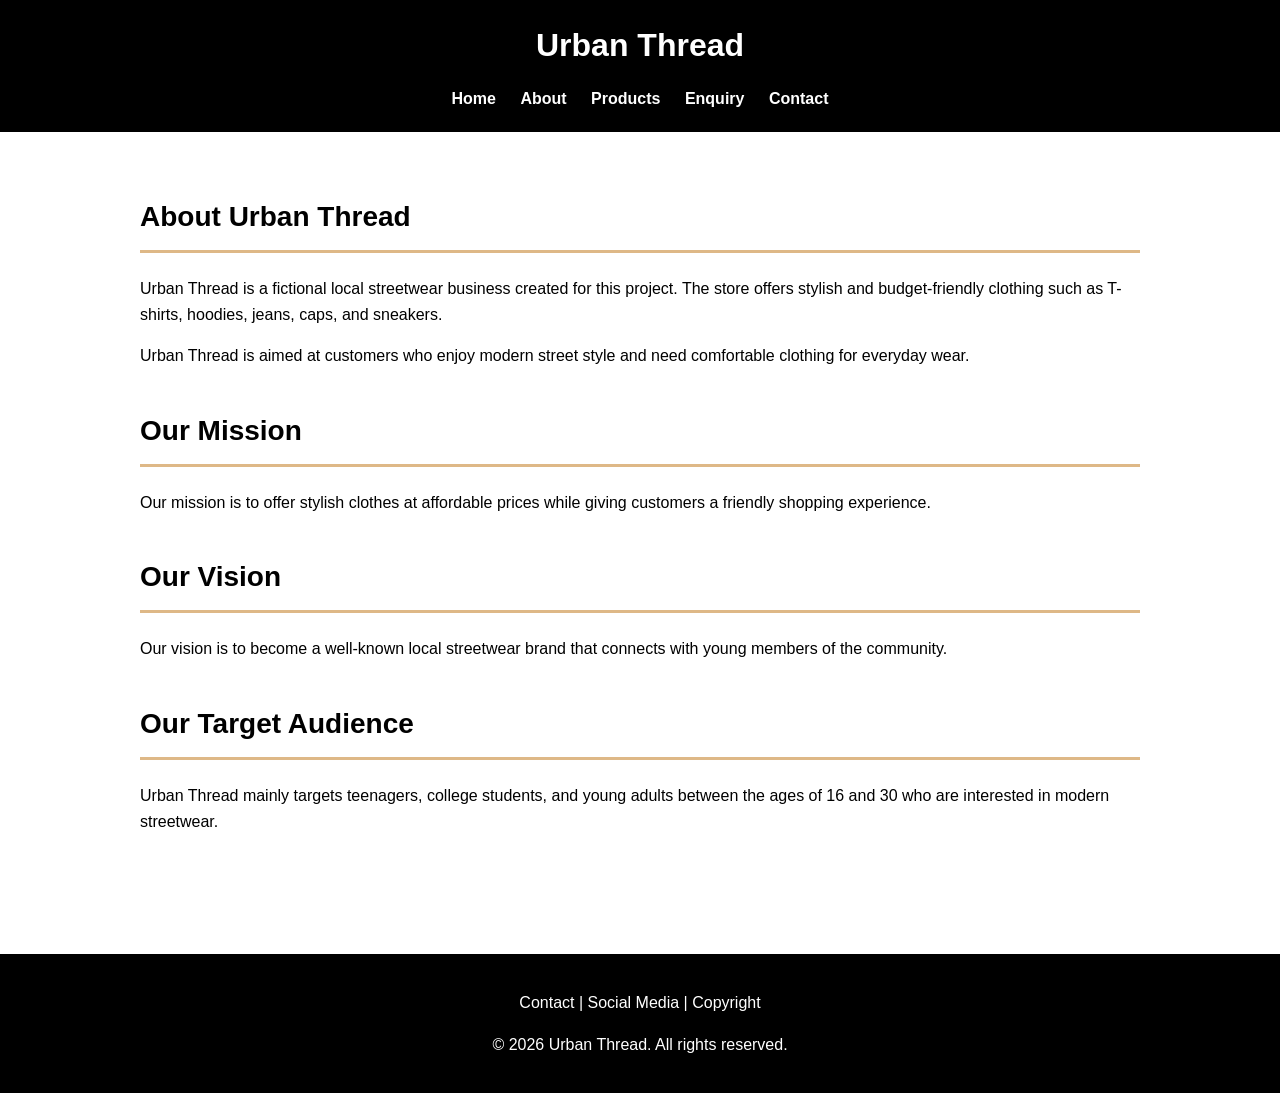
==== about.html @ beb2f61e "Initial Urban Thread website" ====
<!DOCTYPE html>
<html lang="en">
<head>
    <meta charset="UTF-8">
    <meta name="viewport" content="width=device-width, initial-scale=1.0">
    <title>About - Urban Thread</title>
    <link rel="stylesheet" href="css/style.css">
</head>

<body>

    <!-- Header and navigation -->
    <header>
        <h1>Urban Thread</h1>

        <nav>
            <a href="index.html">Home</a>
            <a href="about.html">About</a>
            <a href="products.html">Products</a>
            <a href="enquiry.html">Enquiry</a>
            <a href="contact.html">Contact</a>
        </nav>
    </header>
    <!-- About page content -->
    <main>

        <section>
            <h2>About Urban Thread</h2>

            <p>
                Urban Thread is a fictional local streetwear business created for this project.
                The store offers stylish and budget-friendly clothing such as T-shirts, hoodies,
                jeans, caps, and sneakers.
            </p>

            <p>
                Urban Thread is aimed at customers who enjoy modern street style and need
                comfortable clothing for everyday wear.
            </p>
        </section>

        <section>
            <h2>Our Mission</h2>

            <p>
                Our mission is to offer stylish clothes at affordable prices while giving
                customers a friendly shopping experience.
            </p>
        </section>

        <section>
            <h2>Our Vision</h2>

            <p>
                Our vision is to become a well-known local streetwear brand that connects
                with young members of the community.
            </p>
        </section>

        <section>
            <h2>Our Target Audience</h2>

            <p>
                Urban Thread mainly targets teenagers, college students, and young adults
                between the ages of 16 and 30 who are interested in modern streetwear.
            </p>
        </section>

    </main>

    <!-- Footer -->
    <footer>
        <p>Contact | Social Media | Copyright</p>
        <p>&copy; 2026 Urban Thread. All rights reserved.</p>
    </footer>

</body>
</html>
---- css/style.css ----
/* General website styling */

body {
    font-family: Arial, sans-serif;
    margin: 0;
    background-color: white;
    color: black;
    line-height: 1.6;
}

header {
    background-color: black;
    color: white;
    padding: 20px;
    text-align: center;
}

header h1 {
    margin: 0 0 15px;
    font-size: 32px;
}

nav a {
    color: white;
    text-decoration: none;
    margin: 0 10px;
    font-weight: bold;
}

nav a:hover {
    color: burlywood;
}

main {
    max-width: 1000px;
    margin: 0 auto;
    padding: 40px 20px;
}

section {
    margin-bottom: 40px;
}

h2 {
    font-size: 28px;
    border-bottom: 3px solid burlywood;
    padding-bottom: 10px;
}

h3 {
    font-size: 21px;
}

p {
    font-size: 16px;
}

a {
    color: black;
}

footer {
    background-color: black;
    color: white;
    text-align: center;
    padding: 20px;
    margin-top: 40px;
}
/* Hero section */
.hero {
    text-align: center;
    padding: 80px 20px;
    background-color: #eeeeee;
    margin-bottom: 40px;
}

.hero h2 {
    border-bottom: none;
    font-size: 40px;
    margin-bottom: 15px;
}

.hero p {
    font-size: 18px;
    margin-bottom: 25px;
}

/* Shop button */
.shop-button {
    display: inline-block;
    background-color: black;
    color: white;
    padding: 12px 25px;
    text-decoration: none;
    font-weight: bold;
}

.shop-button:hover {
    background-color: burlywood;
}
/* Featured products */
.featured-products {
    text-align: center;
}

.featured-products h2 {
    margin-bottom: 30px;
}

.product-card {
    background-color: white;
    border: 1px solid #dddddd;
    padding: 25px;
    text-align: center;
    min-height: 220px;
}

.product-card h3 {
    margin-top: 0;
    margin-bottom: 15px;
}

.product-card p {
    margin-bottom: 10px;
}
/* Product card layout */
.featured-products {
    display: grid;
    grid-template-columns: repeat(3, 1fr);
    gap: 20px;
}

.featured-products h2 {
    grid-column: 1 / -1;
}
/* Product images */
.product-card img {
    width: 100%;
    height: 200px;
    object-fit: cover;
    margin-bottom: 15px;
}
/* Products page */
.product-list {
    display: grid;
    grid-template-columns: repeat(3, 1fr);
    gap: 25px;
}

.product-item {
    border: 1px solid #dddddd;
    padding: 25px;
    text-align: center;
    background-color: white;
}

.product-item h2 {
    border-bottom: none;
    font-size: 24px;
}

.product-item h3 {
    margin-top: 10px;
}

.product-item p {
    margin-bottom: 10px;
}
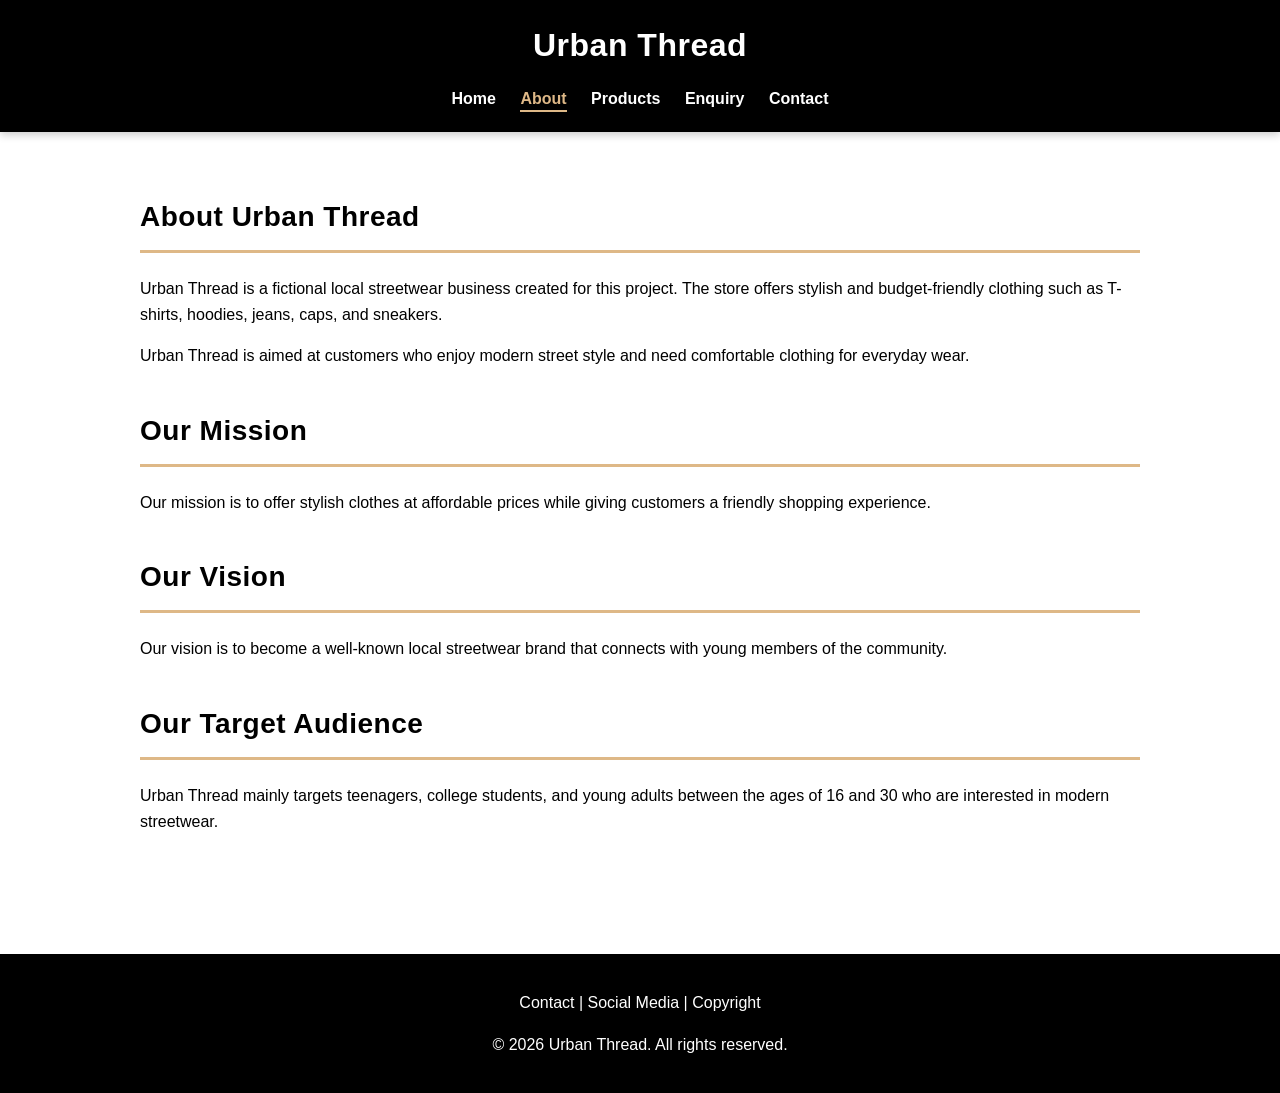
==== commit 6d0d2516: "Final Part 2 submission" ====
--- a/about.html
+++ b/about.html
@@ -11,11 +11,11 @@
 
     <!-- Header and navigation -->
     <header>
-        <h1>Urban Thread</h1>
+        <h1><a href="index.html">Urban Thread</a></h1>
 
         <nav>
             <a href="index.html">Home</a>
-            <a href="about.html">About</a>
+            <a href="about.html" class="active">About</a>
             <a href="products.html">Products</a>
             <a href="enquiry.html">Enquiry</a>
             <a href="contact.html">Contact</a>
--- a/css/style.css
+++ b/css/style.css
@@ -20,6 +20,11 @@
     font-size: 32px;
 }
 
+header h1 a {
+    color: white;
+    text-decoration: none;
+}
+
 nav a {
     color: white;
     text-decoration: none;
@@ -29,6 +34,24 @@
 
 nav a:hover {
     color: burlywood;
+}
+
+/* Active navigation link */
+nav a.active {
+    color: burlywood;
+    border-bottom: 2px solid burlywood;
+    padding-bottom: 3px;
+}
+
+/* Focus styles */
+nav a:focus,
+button:focus,
+.shop-button:focus,
+input:focus,
+select:focus,
+textarea:focus {
+    outline: 2px solid burlywood;
+    outline-offset: 2px;
 }
 
 main {
@@ -42,17 +65,17 @@
 }
 
 h2 {
-    font-size: 28px;
+    font-size: 1.75rem;
     border-bottom: 3px solid burlywood;
     padding-bottom: 10px;
 }
 
 h3 {
-    font-size: 21px;
+    font-size: 1.3rem;
 }
 
 p {
-    font-size: 16px;
+    font-size: 1rem;
 }
 
 a {
@@ -66,7 +89,10 @@
     padding: 20px;
     margin-top: 40px;
 }
+
+
 /* Hero section */
+
 .hero {
     text-align: center;
     padding: 80px 20px;
@@ -85,7 +111,9 @@
     margin-bottom: 25px;
 }
 
+
 /* Shop button */
+
 .shop-button {
     display: inline-block;
     background-color: black;
@@ -98,12 +126,18 @@
 .shop-button:hover {
     background-color: burlywood;
 }
+
+
 /* Featured products */
+
 .featured-products {
-    text-align: center;
+    display: grid;
+    grid-template-columns: repeat(3, 1fr);
+    gap: 20px;
 }
 
 .featured-products h2 {
+    grid-column: 1 / -1;
     margin-bottom: 30px;
 }
 
@@ -123,46 +157,238 @@
 .product-card p {
     margin-bottom: 10px;
 }
-/* Product card layout */
-.featured-products {
-    display: grid;
-    grid-template-columns: repeat(3, 1fr);
-    gap: 20px;
-}
-
-.featured-products h2 {
-    grid-column: 1 / -1;
-}
-/* Product images */
+
+
+/* Home page product images */
+
 .product-card img {
     width: 100%;
     height: 200px;
     object-fit: cover;
     margin-bottom: 15px;
 }
+
+
 /* Products page */
-.product-list {
-    display: grid;
-    grid-template-columns: repeat(3, 1fr);
-    gap: 25px;
+
+.products-page {
+    text-align: left;
+}
+
+.products-page > h2 {
+    margin-bottom: 20px;
 }
 
 .product-item {
+    background-color: white;
     border: 1px solid #dddddd;
     padding: 25px;
-    text-align: center;
-    background-color: white;
-}
-
-.product-item h2 {
-    border-bottom: none;
+    margin-bottom: 25px;
+}
+
+.product-item img {
+    width: 220px;
+    height: 220px;
+    object-fit: cover;
+    display: block;
+    margin-bottom: 20px;
+}
+
+.product-item h3 {
     font-size: 24px;
-}
-
-.product-item h3 {
-    margin-top: 10px;
+    border-bottom: 2px solid burlywood;
+    padding-bottom: 10px;
+}
+
+.product-item h4 {
+    font-size: 19px;
 }
 
 .product-item p {
-    margin-bottom: 10px;
+    font-size: 16px;
+}
+
+
+/* Enquiry and contact forms */
+
+form {
+    max-width: 600px;
+}
+
+label {
+    font-weight: bold;
+}
+
+input,
+select,
+textarea {
+    width: 100%;
+    padding: 10px;
+    margin-top: 5px;
+    margin-bottom: 15px;
+    border: 1px solid #cccccc;
+    box-sizing: border-box;
+    font-family: Arial, sans-serif;
+    font-size: 16px;
+}
+
+textarea {
+    resize: vertical;
+}
+
+button {
+    background-color: black;
+    color: white;
+    padding: 12px 25px;
+    border: none;
+    font-weight: bold;
+    cursor: pointer;
+}
+
+button:hover {
+    background-color: burlywood;
+}
+
+
+/* Responsive design */
+
+@media (max-width: 768px) {
+
+    .featured-products {
+        grid-template-columns: 1fr;
+    }
+
+    .product-item img {
+        width: 100%;
+        max-width: 300px;
+        height: 250px;
+    }
+
+    nav a {
+        display: inline-block;
+        margin: 5px;
+    }
+
+    header h1 {
+        font-size: 28px;
+    }
+
+    main {
+        padding: 25px 15px;
+    }
+}
+/* ===== Part 2 Visual Improvements ===== */
+
+/* Header shadow */
+header {
+    box-shadow: 0 3px 8px rgba(0,0,0,0.2);
+}
+
+/* Product cards */
+.product-card,
+.product-item {
+    border-radius: 12px;
+    box-shadow: 0 4px 12px rgba(0,0,0,0.1);
+    transition: transform 0.3s ease, box-shadow 0.3s ease;
+}
+
+/* Hover effect */
+.product-card:hover,
+.product-item:hover {
+    transform: translateY(-6px);
+    box-shadow: 0 8px 20px rgba(0,0,0,0.18);
+}
+
+/* Buttons */
+button,
+.shop-button {
+    border-radius: 8px;
+    transition: background-color 0.3s ease, transform 0.2s ease;
+}
+
+button:hover,
+.shop-button:hover {
+    transform: scale(1.05);
+}
+
+/* Headings */
+h1, h2, h3 {
+    letter-spacing: 0.5px;
+}
+
+/* Smooth scrolling */
+html {
+    scroll-behavior: smooth;
+}
+/* ===== Part 2 Responsive Improvements ===== */
+
+/* Tablet */
+@media (max-width: 992px) {
+    .featured-products {
+        grid-template-columns: repeat(2, 1fr);
+    }
+
+    .hero h2 {
+        font-size: 2rem;
+    }
+
+    nav {
+        display: flex;
+        justify-content: center;
+        flex-wrap: wrap;
+        gap: 10px;
+    }
+}
+
+/* Mobile */
+@media (max-width: 576px) {
+    header {
+        padding: 15px;
+    }
+
+    header h1 {
+        font-size: 1.8rem;
+    }
+
+    main {
+        padding: 20px 15px;
+    }
+
+    .featured-products {
+        grid-template-columns: 1fr;
+    }
+
+    .product-card img,
+    .product-item img {
+        width: 100%;
+        height: auto;
+    }
+
+    .hero {
+        padding: 50px 15px;
+    }
+
+    .hero h2 {
+        font-size: 1.8rem;
+    }
+
+    .hero p {
+        font-size: 1rem;
+    }
+
+    .shop-button {
+        width: 100%;
+        text-align: center;
+    }
+
+    form {
+        width: 100%;
+    }
+
+    input,
+    select,
+    textarea,
+    button {
+        font-size: 1rem;
+    }
 }
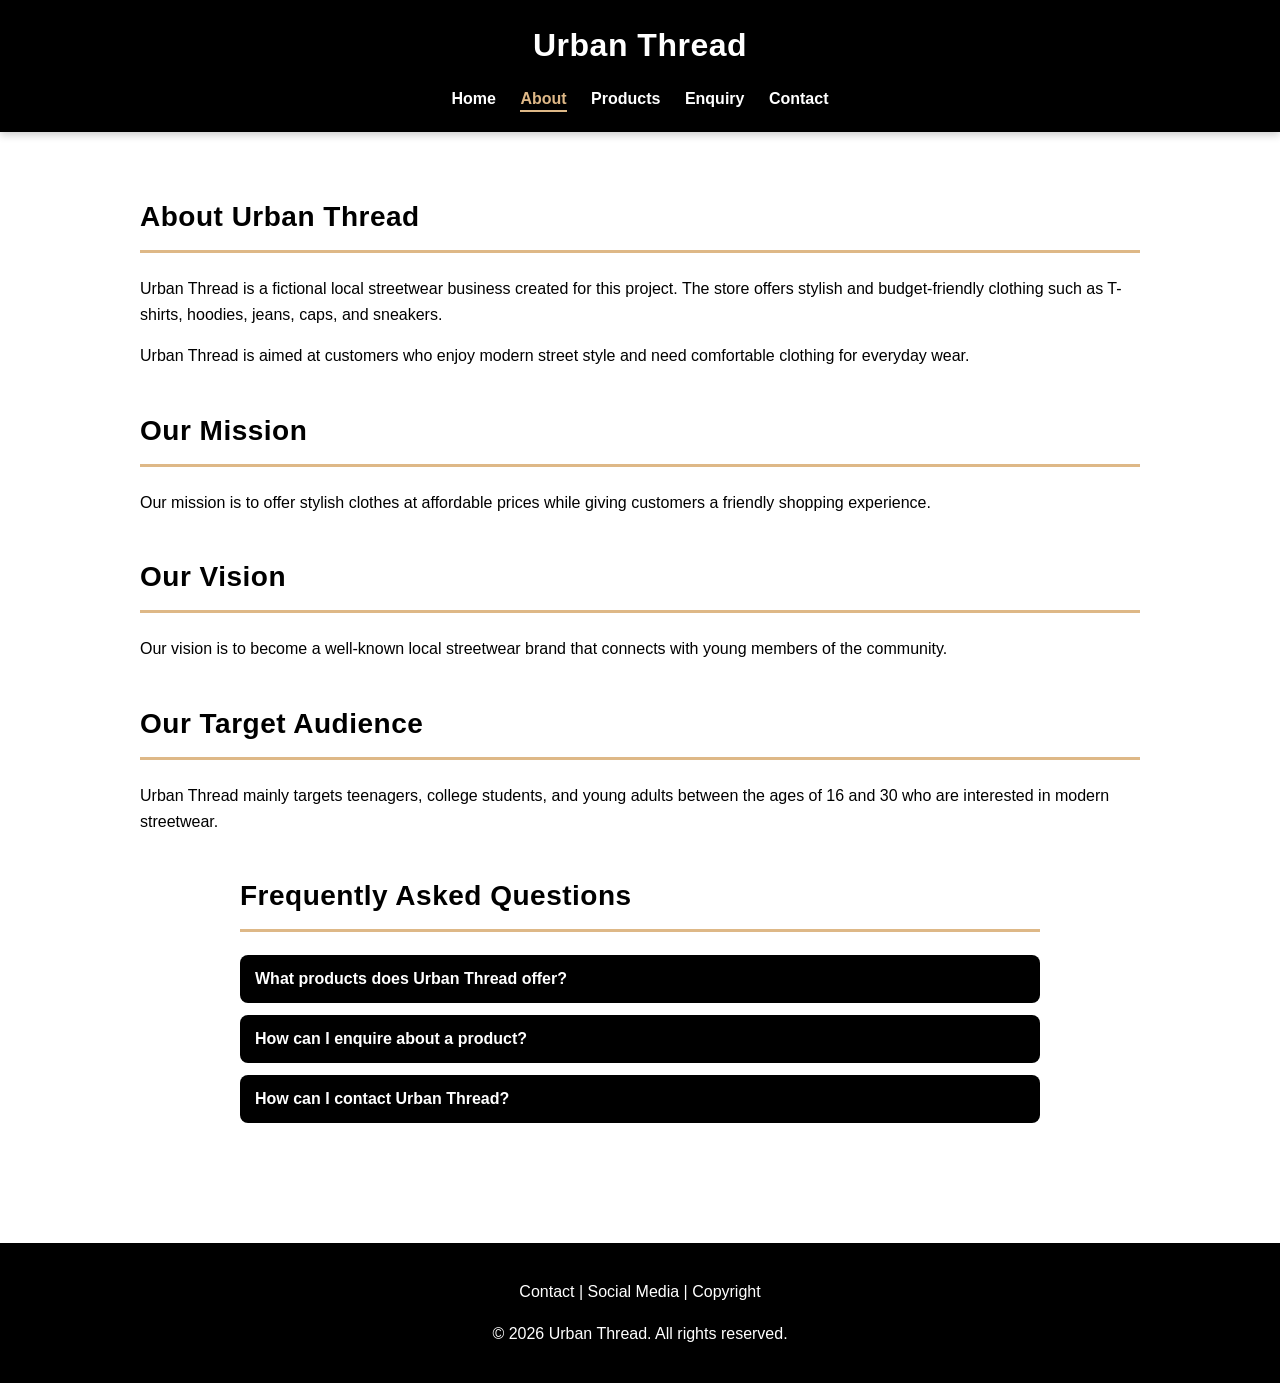
==== commit b0754cb6: "WEDE5020 Part 3 - Add JavaScript, SEO and form validation" ====
--- a/about.html
+++ b/about.html
@@ -3,16 +3,18 @@
 <head>
     <meta charset="UTF-8">
     <meta name="viewport" content="width=device-width, initial-scale=1.0">
-    <title>About - Urban Thread</title>
+    <title>About Urban Thread | Our Story and Style</title>
+    <meta name="description"
+          content="Learn about Urban Thread, a fictional streetwear brand offering affordable clothing and modern fashion for young people in Polokwane.">
+    <meta name="keywords"
+          content="About Urban Thread, streetwear brand, affordable clothing, youth fashion, Polokwane">
     <link rel="stylesheet" href="css/style.css">
+    <script src="js/script.js" defer></script>
 </head>
-
 <body>
-
     <!-- Header and navigation -->
     <header>
         <h1><a href="index.html">Urban Thread</a></h1>
-
         <nav>
             <a href="index.html">Home</a>
             <a href="about.html" class="active">About</a>
@@ -23,56 +25,101 @@
     </header>
     <!-- About page content -->
     <main>
-
+        <!-- About Urban Thread -->
         <section>
             <h2>About Urban Thread</h2>
-
             <p>
-                Urban Thread is a fictional local streetwear business created for this project.
-                The store offers stylish and budget-friendly clothing such as T-shirts, hoodies,
+                Urban Thread is a fictional local streetwear business
+                created for this project. The store offers stylish and
+                budget-friendly clothing such as T-shirts, hoodies,
                 jeans, caps, and sneakers.
             </p>
-
             <p>
-                Urban Thread is aimed at customers who enjoy modern street style and need
-                comfortable clothing for everyday wear.
+                Urban Thread is aimed at customers who enjoy modern
+                street style and need comfortable clothing for
+                everyday wear.
             </p>
         </section>
-
+        <!-- Our mission -->
         <section>
             <h2>Our Mission</h2>
-
             <p>
-                Our mission is to offer stylish clothes at affordable prices while giving
-                customers a friendly shopping experience.
+                Our mission is to offer stylish clothes at affordable
+                prices while giving customers a friendly shopping
+                experience.
             </p>
         </section>
-
+        <!-- Our vision -->
         <section>
             <h2>Our Vision</h2>
-
             <p>
-                Our vision is to become a well-known local streetwear brand that connects
-                with young members of the community.
+                Our vision is to become a well-known local streetwear
+                brand that connects with young members of the community.
             </p>
         </section>
-
+        <!-- Target audience -->
         <section>
             <h2>Our Target Audience</h2>
-
             <p>
-                Urban Thread mainly targets teenagers, college students, and young adults
-                between the ages of 16 and 30 who are interested in modern streetwear.
+                Urban Thread mainly targets teenagers, college students,
+                and young adults between the ages of 16 and 30 who are
+                interested in modern streetwear.
             </p>
         </section>
-
+        <!-- Interactive FAQ accordion -->
+        <section class="faq-section">
+            <h2>Frequently Asked Questions</h2>
+            <!-- FAQ 1 -->
+            <div class="faq-item">
+                <button
+                    type="button"
+                    class="accordion-button"
+                    aria-expanded="false">
+                    What products does Urban Thread offer?
+                </button>
+                <div hidden>
+                    <p>
+                        Urban Thread offers T-shirts, hoodies, jeans,
+                        caps and sneakers.
+                    </p>
+                </div>
+            </div>
+            <!-- FAQ 2 -->
+            <div class="faq-item">
+                <button
+                    type="button"
+                    class="accordion-button"
+                    aria-expanded="false">
+                    How can I enquire about a product?
+                </button>
+                <div hidden>
+                    <p>
+                        Visit the Enquiry page, select a product
+                        and complete the enquiry form.
+                    </p>
+                </div>
+            </div>
+            <!-- FAQ 3 -->
+            <div class="faq-item">
+                <button
+                    type="button"
+                    class="accordion-button"
+                    aria-expanded="false">
+                    How can I contact Urban Thread?
+                </button>
+                <div hidden>
+                    <p>
+                        Visit the Contact page and complete the
+                        contact form.
+                    </p>
+                </div>
+            </div>
+        </section>
     </main>
-
     <!-- Footer -->
     <footer>
         <p>Contact | Social Media | Copyright</p>
         <p>&copy; 2026 Urban Thread. All rights reserved.</p>
     </footer>
-
 </body>
 </html>
--- a/css/style.css
+++ b/css/style.css
@@ -391,4 +391,137 @@
     button {
         font-size: 1rem;
     }
+}
+/* Product search */
+.product-search {
+    max-width: 600px;
+    margin: 25px auto;
+}
+
+.product-search input {
+    width: 100%;
+    padding: 12px;
+    border: 1px solid #999;
+    border-radius: 6px;
+    box-sizing: border-box;
+}
+
+/* Image lightbox */
+.lightbox-overlay {
+    position: fixed;
+    inset: 0;
+    background: rgba(0, 0, 0, 0.9);
+    display: flex;
+    justify-content: center;
+    align-items: center;
+    padding: 20px;
+    z-index: 9999;
+}
+
+.lightbox-content {
+    max-width: 800px;
+    width: 100%;
+    text-align: center;
+    color: white;
+}
+
+.lightbox-content img {
+    max-width: 100%;
+    max-height: 75vh;
+    width: auto;
+    height: auto;
+    object-fit: contain;
+}
+
+.lightbox-close {
+    display: block;
+    margin: 0 0 15px auto;
+    background: white;
+    color: black;
+    border: none;
+    border-radius: 5px;
+    padding: 8px 15px;
+    cursor: pointer;
+    font-size: 24px;
+}
+
+/* Reveal animations */
+.reveal {
+    opacity: 0;
+    transform: translateY(20px);
+    transition: opacity 0.5s ease, transform 0.5s ease;
+}
+
+.reveal.visible {
+    opacity: 1;
+    transform: translateY(0);
+}
+
+@media (prefers-reduced-motion: reduce) {
+    .reveal {
+        transition: none;
+        transform: none;
+    }
+}
+/* FAQ accordion styling */
+.faq-section {
+    max-width: 800px;
+    margin: 40px auto;
+}
+
+.faq-item {
+    margin-bottom: 12px;
+}
+
+.accordion-button {
+    width: 100%;
+    padding: 15px;
+    text-align: left;
+    background: black;
+    color: white;
+    border: none;
+    cursor: pointer;
+    font-size: 16px;
+}
+
+.accordion-button:hover,
+.accordion-button:focus {
+    background: #444;
+}
+
+.faq-item > div {
+    padding: 15px;
+    background: #f5f5f5;
+    border: 1px solid #ddd;
+}
+/* Interactive map styling */
+.map-section {
+    width: 100%;
+    max-width: 1000px;
+    margin: 40px auto;
+    padding: 20px;
+    box-sizing: border-box;
+}
+
+.map-container {
+    width: 100%;
+    overflow: hidden;
+    border-radius: 8px;
+}
+
+.map-container iframe {
+    display: block;
+    width: 100%;
+    height: 350px;
+    border: 0;
+}
+
+@media (max-width: 600px) {
+    .map-section {
+        padding: 10px;
+    }
+
+    .map-container iframe {
+        height: 280px;
+    }
 }
